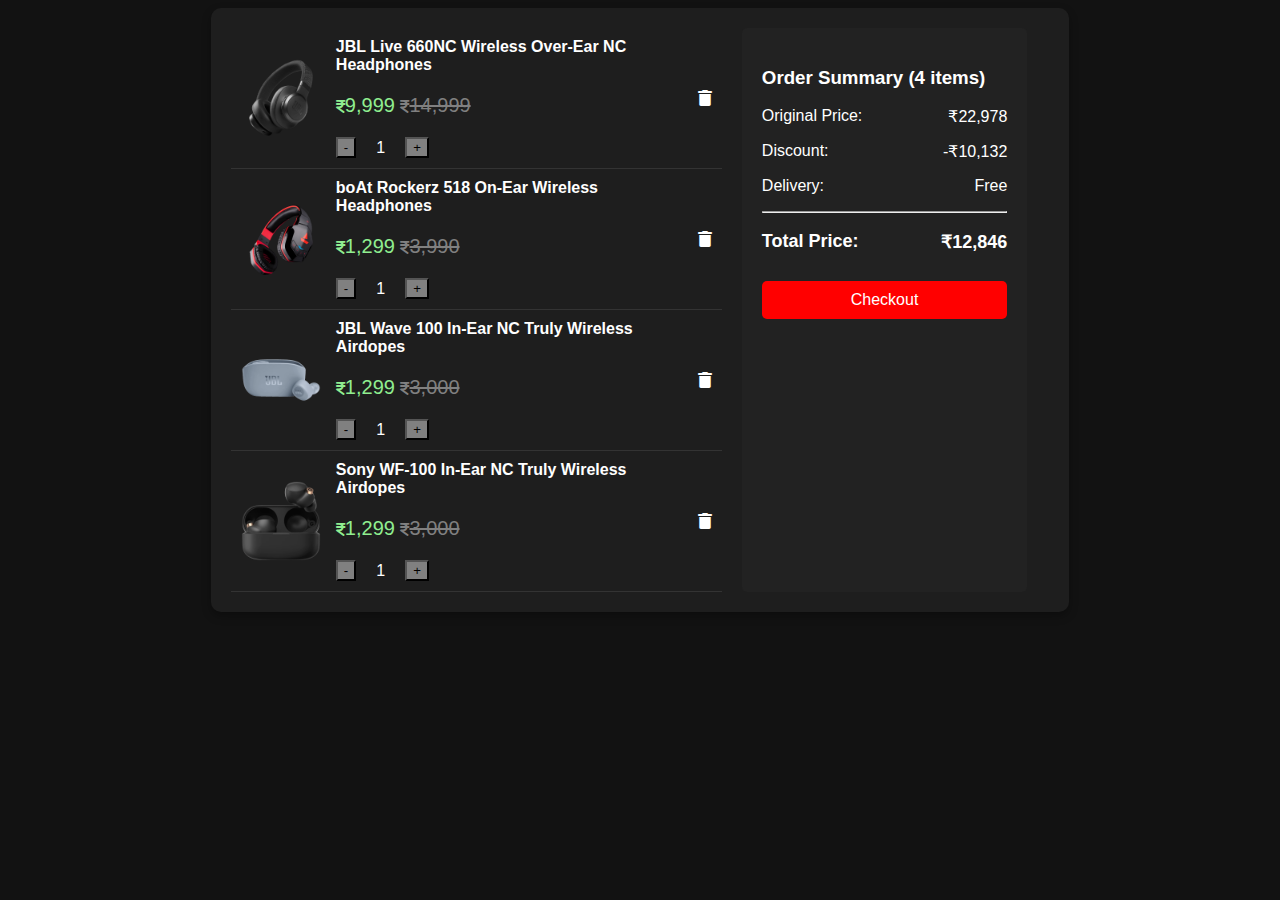
==== cart/index.html @ c91fb971 "ninth commit" ====
<!DOCTYPE html>
<html lang="en">
<head>
    <meta charset="UTF-8">
    <meta name="viewport" content="width=device-width, initial-scale=1.0">
    <title>Shopping Cart</title>
    <link rel="stylesheet" href="./style.css">
    <link rel="stylesheet" href="https://cdnjs.cloudflare.com/ajax/libs/font-awesome/6.7.2/css/all.min.css" integrity="sha512-Evv84Mr4kqVGRNSgIGL/F/aIDqQb7xQ2vcrdIwxfjThSH8CSR7PBEakCr51Ck+w+/U6swU2Im1vVX0SVk9ABhg==" crossorigin="anonymous" referrerpolicy="no-referrer" />
</head>
<body>
    <div class="cart-container">
        <div class="cart-items">
                             <!-- item 1 -->
            <div class="cart-item">
                <img src="/assests/jbl660nc-1.png" width="120px" height="120px" alt="JBL Headphones">
                <div class="item-details">
                    <h3>JBL Live 660NC Wireless Over-Ear NC Headphones</h3>
                    <p
                    style=" font-size:20px; color: lightgreen;"><i  style="font-size:15px;"  class="fa-solid fa-indian-rupee-sign"></i>9,999
                <span
                    style=" font-size:20px;  color:gray;"><strike ><i  style="font-size:15px;"    class="fa-solid fa-indian-rupee-sign"></i>14,999</strike></span></p>
                
            
                    <div class="quantity">
                        <button >-</button>
                        <span>1</span>
                        <button >+</button>
                    </div>
                </div>
                <i class="fa-solid fa-trash"></i>
            </div>
                             <!-- item 1 end -->


                             <!-- item 2  -->
            <div class="cart-item">
                <img src="/assests/boat518-1.png" width="120px " height="120px" alt="boAt Headphones">
                <div class="item-details">
                    <h3>boAt Rockerz 518 On-Ear Wireless Headphones</h3>
                    <p
                    style=" font-size:20px; color: lightgreen;"><i  style="font-size:15px;"  class="fa-solid fa-indian-rupee-sign"></i>1,299 
                <span
                    style=" font-size:20px;  color:gray;"><strike ><i  style="font-size:15px;"    class="fa-solid fa-indian-rupee-sign"></i>3,990</strike></span></p>
                
                    <div class="quantity">
                        <button>-</button>
                        <span>1</span>
                        <button>+</button>
                    </div>
                </div>
                <i class="fa-solid fa-trash"></i>
            </div>
                              <!-- item 2 end -->

                              <!-- item 3  -->

            <div class="cart-item">
                <img src="/assests/jbl100-1.png" width="120px " height="120px" alt="boAt Headphones">
                <div class="item-details">
                    <h3>JBL Wave 100 In-Ear NC Truly Wireless Airdopes</h3>
                    <p
                    style=" font-size:20px; color: lightgreen;"><i  style="font-size:15px;"  class="fa-solid fa-indian-rupee-sign"></i>1,299 
                <span
                    style=" font-size:20px;  color:gray;"><strike ><i  style="font-size:15px;"    class="fa-solid fa-indian-rupee-sign"></i>3,000</strike></span></p>
                
                    <div class="quantity">
                        <button>-</button>
                        <span>1</span>
                        <button>+</button>
                    </div>
                </div>
                <i class="fa-solid fa-trash"></i>
            </div>
                                 <!-- item 3 end -->



                                 <!-- item 4 -->
            <div class="cart-item">
                <img src="/assests/sony1000xm4-1.png" width="120px " height="120px" alt="boAt Headphones">
                <div class="item-details">
                    <h3>Sony    WF-100 In-Ear NC Truly Wireless Airdopes</h3>
                    <p
                    style=" font-size:20px; color: lightgreen;"><i  style="font-size:15px;"  class="fa-solid fa-indian-rupee-sign"></i>1,299 
                <span
                    style=" font-size:20px;  color:gray;"><strike ><i  style="font-size:15px;"    class="fa-solid fa-indian-rupee-sign"></i>3,000</strike></span></p>
                
                    <div class="quantity">
                        <button>-</button>
                        <span>1</span>
                        <button>+</button>
                    </div>
                </div>
                <i class="fa-solid fa-trash"></i>
            </div>
                              <!-- item 4 end -->
        </div>
                          <!-- cartitems end -->
        <div class="order-summary">
            <h3>Order Summary (4 items)</h3>
            <p>Original Price: <span class="original-price">&#8377;22,978</span></p>
            <p>Discount: <span class="discount">-&#8377;10,132</span></p>
            <p>Delivery: <span class="delivery">Free</span></p>
            <hr>
            <p class="total-price">Total Price: <span>&#8377;12,846</span></p>
            <button class="checkout">Checkout</button>
        </div>
    </div>
</body>
</html>
---- cart/style.css ----
body {
    background-color: #121212;
    color: white;
    font-family: Arial, sans-serif;
    display: flex;
    justify-content: center;
    align-items: center;
    height: 100%;
}
.cart-container {
    display: flex;
    gap: 20px;
    padding: 20px;
    background: #1e1e1e;
    border-radius: 10px;
    box-shadow: 0 4px 10px rgba(0, 0, 0, 0.3);
}
.cart-items {
    width: 60%;
}
.cart-item {
    display: flex;
    align-items: center;
    gap: 15px;
    padding: 10px;
    border-bottom: 1px solid #333;
}
.cart-item img {
    width: 80px;
    height: auto;
    border-radius: 5px;
}
.item-details h3 {
    margin: 0;
    font-size: 16px;
}
.price {
    color: lightgreen;
    font-weight: bold;
}
.old-price {
    text-decoration: line-through;
    color:gray;
}
.quantity {
    display: flex;
    align-items: center;
    gap: 20px;
    /* border: 1px solid gray; */
    /* padding: 5px 10px; */
    border-radius: 5px;
    
}
button{
    background-color: gray;
}
.delete {
    background: none;
    border: none;
    color: red;
    font-size: 20px;
    cursor: pointer;
}
.order-summary {
    width: 30%;
    padding: 20px;
    background: #222;
    border-radius: 5px;
}

.order-summary p {
    display: flex;
    justify-content: space-between;
}
.total-price {
    font-size: 18px;
    font-weight: bold;
}
.checkout {
    width: 100%;
    background: red;
    border: none;
    padding: 10px;
    color: white;
    font-size: 16px;
    cursor: pointer;
    border-radius: 5px;
    margin-top: 10px;
}
.checkout:hover {
    background: #d32f2f;
}
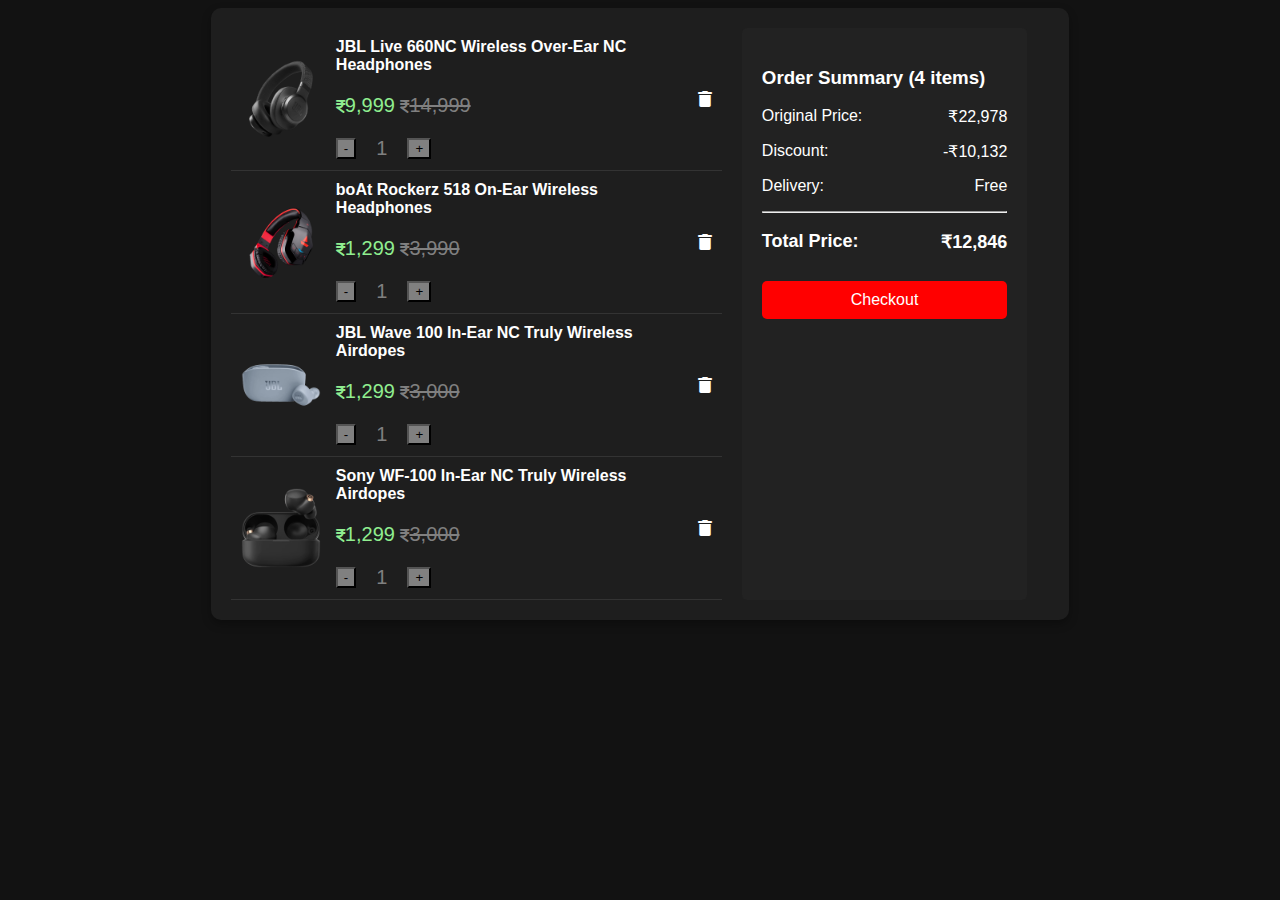
==== commit 7ccf2f3f: "12th commit" ====
--- a/cart/index.html
+++ b/cart/index.html
@@ -16,9 +16,8 @@
                 <div class="item-details">
                     <h3>JBL Live 660NC Wireless Over-Ear NC Headphones</h3>
                     <p
-                    style=" font-size:20px; color: lightgreen;"><i  style="font-size:15px;"  class="fa-solid fa-indian-rupee-sign"></i>9,999
-                <span
-                    style=" font-size:20px;  color:gray;"><strike ><i  style="font-size:15px;"    class="fa-solid fa-indian-rupee-sign"></i>14,999</strike></span></p>
+                    ><i  style="font-size:15px;"  class="fa-solid fa-indian-rupee-sign"></i>9,999
+                <span><strike ><i  style="font-size:15px;"    class="fa-solid fa-indian-rupee-sign"></i>14,999</strike></span></p>
                 
             
                     <div class="quantity">
@@ -38,9 +37,8 @@
                 <div class="item-details">
                     <h3>boAt Rockerz 518 On-Ear Wireless Headphones</h3>
                     <p
-                    style=" font-size:20px; color: lightgreen;"><i  style="font-size:15px;"  class="fa-solid fa-indian-rupee-sign"></i>1,299 
-                <span
-                    style=" font-size:20px;  color:gray;"><strike ><i  style="font-size:15px;"    class="fa-solid fa-indian-rupee-sign"></i>3,990</strike></span></p>
+                    ><i  style="font-size:15px;"  class="fa-solid fa-indian-rupee-sign"></i>1,299 
+                <span><strike ><i  style="font-size:15px;"    class="fa-solid fa-indian-rupee-sign"></i>3,990</strike></span></p>
                 
                     <div class="quantity">
                         <button>-</button>
@@ -59,9 +57,8 @@
                 <div class="item-details">
                     <h3>JBL Wave 100 In-Ear NC Truly Wireless Airdopes</h3>
                     <p
-                    style=" font-size:20px; color: lightgreen;"><i  style="font-size:15px;"  class="fa-solid fa-indian-rupee-sign"></i>1,299 
-                <span
-                    style=" font-size:20px;  color:gray;"><strike ><i  style="font-size:15px;"    class="fa-solid fa-indian-rupee-sign"></i>3,000</strike></span></p>
+                    ><i  style="font-size:15px;"  class="fa-solid fa-indian-rupee-sign"></i>1,299 
+                <span><strike ><i  style="font-size:15px;"    class="fa-solid fa-indian-rupee-sign"></i>3,000</strike></span></p>
                 
                     <div class="quantity">
                         <button>-</button>
@@ -80,10 +77,8 @@
                 <img src="/assests/sony1000xm4-1.png" width="120px " height="120px" alt="boAt Headphones">
                 <div class="item-details">
                     <h3>Sony    WF-100 In-Ear NC Truly Wireless Airdopes</h3>
-                    <p
-                    style=" font-size:20px; color: lightgreen;"><i  style="font-size:15px;"  class="fa-solid fa-indian-rupee-sign"></i>1,299 
-                <span
-                    style=" font-size:20px;  color:gray;"><strike ><i  style="font-size:15px;"    class="fa-solid fa-indian-rupee-sign"></i>3,000</strike></span></p>
+                    <p><i  style="font-size:15px;"  class="fa-solid fa-indian-rupee-sign"></i>1,299 
+                <span><strike ><i  style="font-size:15px;"    class="fa-solid fa-indian-rupee-sign"></i>3,000</strike></span></p>
                 
                     <div class="quantity">
                         <button>-</button>
--- a/cart/style.css
+++ b/cart/style.css
@@ -29,6 +29,14 @@
     width: 80px;
     height: auto;
     border-radius: 5px;
+}
+.cart-item p{
+    font-size: 20px;
+    color: lightgreen;
+}
+.cart-item span{
+    font-size: 20px;
+    color: gray;
 }
 .item-details h3 {
     margin: 0;
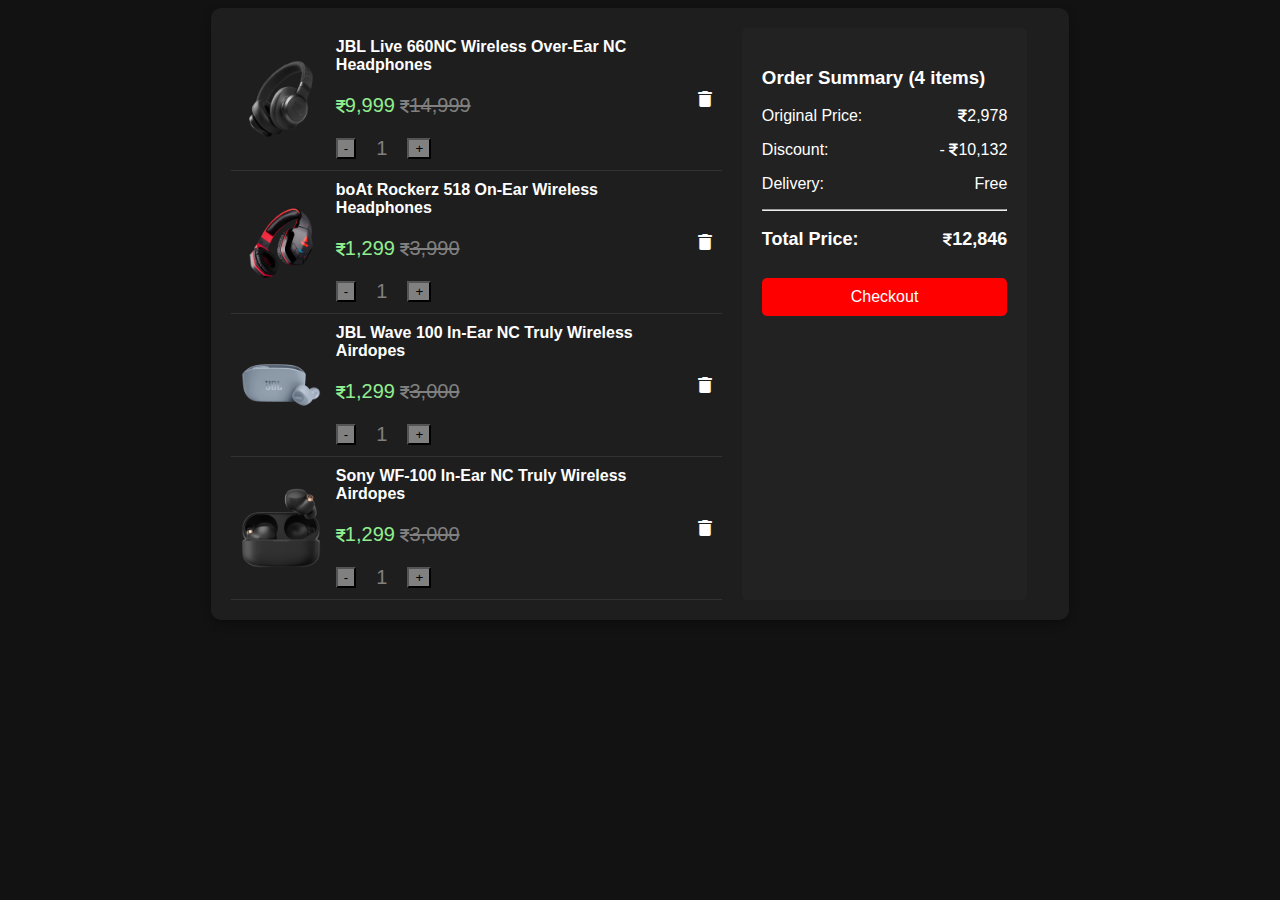
==== commit 35b3c2c5: "13th commit" ====
--- a/cart/index.html
+++ b/cart/index.html
@@ -93,11 +93,11 @@
                           <!-- cartitems end -->
         <div class="order-summary">
             <h3>Order Summary (4 items)</h3>
-            <p>Original Price: <span class="original-price">&#8377;22,978</span></p>
-            <p>Discount: <span class="discount">-&#8377;10,132</span></p>
+            <p>Original Price: <span class="original-price"><i  style="font-size: 14px;"  class="fa-solid fa-indian-rupee-sign"></i>2,978</span></p>
+            <p>Discount: <span class="discount">-  <i  style="font-size:14px;"  class="fa-solid fa-indian-rupee-sign"></i>10,132</span></p>
             <p>Delivery: <span class="delivery">Free</span></p>
             <hr>
-            <p class="total-price">Total Price: <span>&#8377;12,846</span></p>
+            <p class="total-price">Total Price: <span><i  style="font-size:14px;"  class="fa-solid fa-indian-rupee-sign"></i>12,846</span></p>
             <button class="checkout">Checkout</button>
         </div>
     </div>
